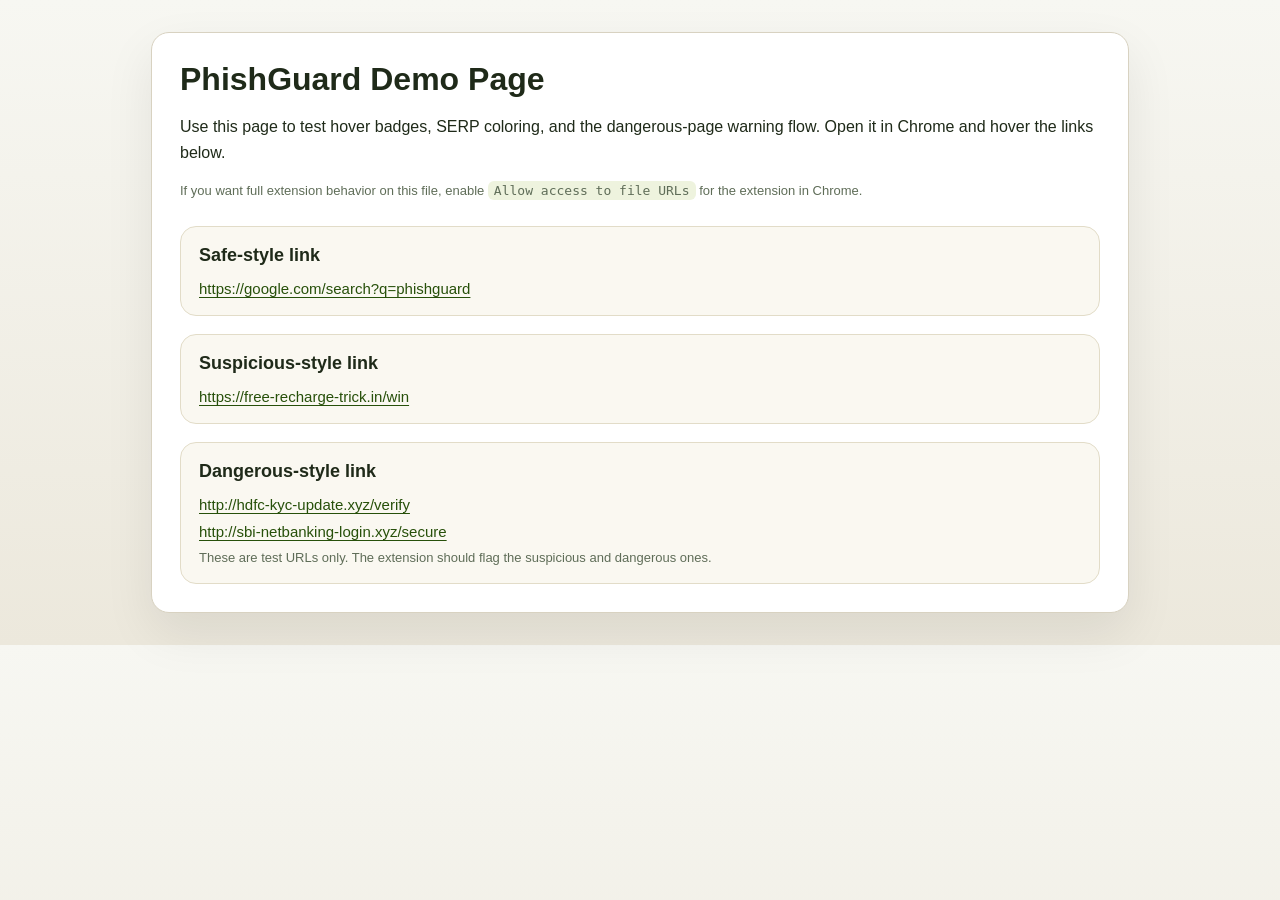
==== demo/index.html @ 567deca9 "Clarify dangerous warnings and add demo page" ====
<!DOCTYPE html>
<html lang="en">
<head>
  <meta charset="UTF-8" />
  <meta name="viewport" content="width=device-width, initial-scale=1.0" />
  <title>PhishGuard Demo</title>
  <style>
    body {
      margin: 0;
      font-family: Arial, Helvetica, sans-serif;
      background: linear-gradient(180deg, #f7f7f2, #ece8dc);
      color: #1f2a19;
      padding: 32px;
    }
    .card {
      max-width: 920px;
      margin: 0 auto;
      background: white;
      border-radius: 18px;
      box-shadow: 0 20px 50px rgba(0,0,0,0.08);
      padding: 28px;
      border: 1px solid #d8d2c1;
    }
    h1 { margin: 0 0 8px; }
    p { line-height: 1.6; }
    .demo-list { display: grid; gap: 18px; margin-top: 24px; }
    .demo-block {
      padding: 18px;
      border-radius: 16px;
      background: #faf8f1;
      border: 1px solid #e2dcc8;
    }
    .demo-block h2 { margin: 0 0 8px; font-size: 18px; }
    .demo-links { display: grid; gap: 10px; margin-top: 14px; }
    .demo-links a {
      display: inline-block;
      word-break: break-all;
      color: #27500A;
      text-decoration: underline;
      text-underline-offset: 3px;
      font-size: 15px;
    }
    .note {
      font-size: 13px;
      color: #5f6d58;
      margin-top: 10px;
    }
    code {
      background: #eef3de;
      padding: 2px 6px;
      border-radius: 6px;
    }
  </style>
</head>
<body>
  <div class="card">
    <h1>PhishGuard Demo Page</h1>
    <p>Use this page to test hover badges, SERP coloring, and the dangerous-page warning flow. Open it in Chrome and hover the links below.</p>
    <p class="note">If you want full extension behavior on this file, enable <code>Allow access to file URLs</code> for the extension in Chrome.</p>

    <div class="demo-list">
      <section class="demo-block">
        <h2>Safe-style link</h2>
        <div class="demo-links">
          <a href="https://google.com/search?q=phishguard">https://google.com/search?q=phishguard</a>
        </div>
      </section>

      <section class="demo-block">
        <h2>Suspicious-style link</h2>
        <div class="demo-links">
          <a href="https://free-recharge-trick.in/win">https://free-recharge-trick.in/win</a>
        </div>
      </section>

      <section class="demo-block">
        <h2>Dangerous-style link</h2>
        <div class="demo-links">
          <a href="http://hdfc-kyc-update.xyz/verify">http://hdfc-kyc-update.xyz/verify</a>
          <a href="http://sbi-netbanking-login.xyz/secure">http://sbi-netbanking-login.xyz/secure</a>
        </div>
        <div class="note">These are test URLs only. The extension should flag the suspicious and dangerous ones.</div>
      </section>
    </div>
  </div>
</body>
</html>
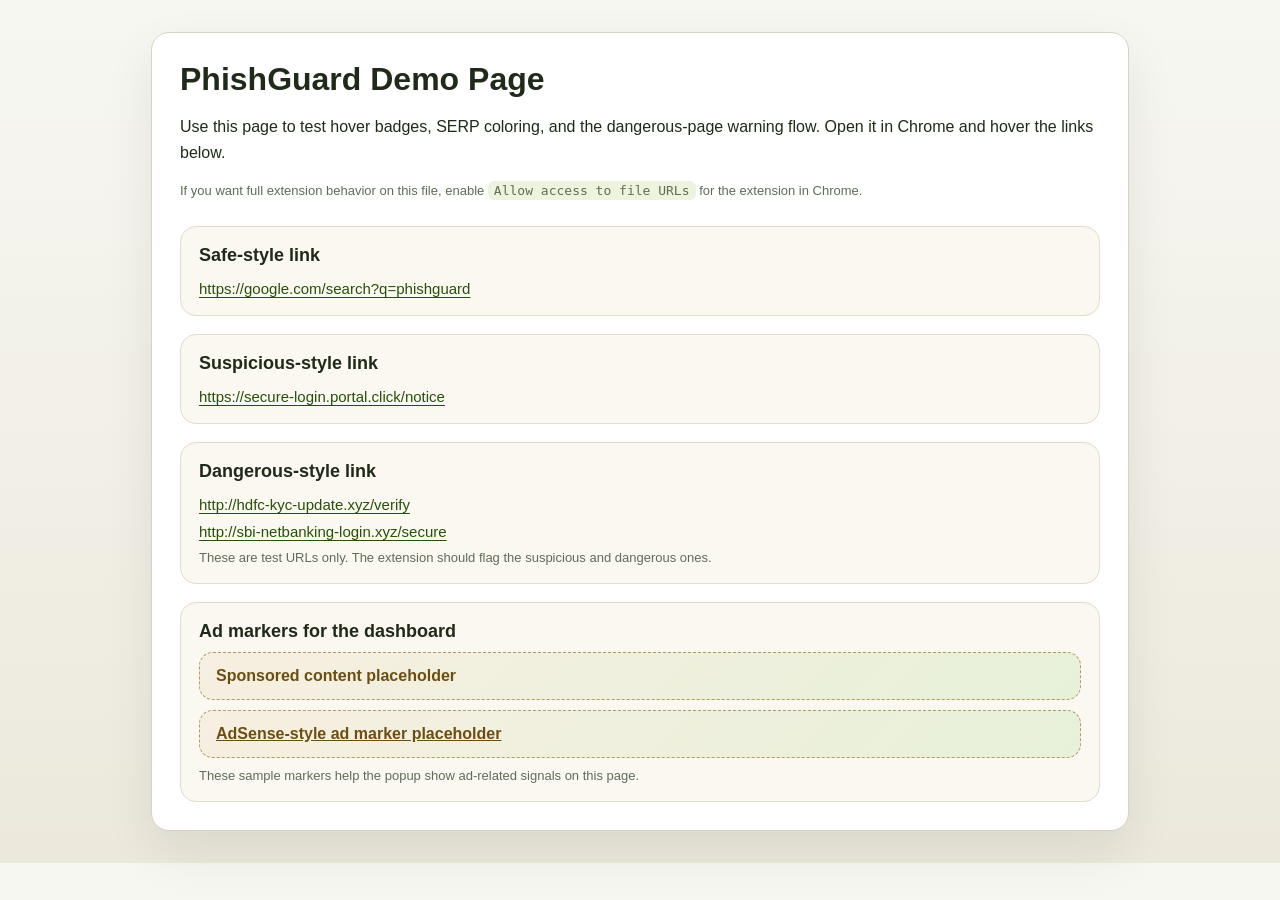
==== commit c6eca0bc: "Add page link signals to popup" ====
--- a/demo/index.html
+++ b/demo/index.html
@@ -40,6 +40,16 @@
       text-underline-offset: 3px;
       font-size: 15px;
     }
+    .demo-ad-slot {
+      display: block;
+      margin-top: 10px;
+      padding: 14px 16px;
+      border-radius: 14px;
+      background: linear-gradient(135deg, #f7efe1, #e7f1d9);
+      border: 1px dashed #b39a61;
+      color: #6b4f12;
+      font-weight: 700;
+    }
     .note {
       font-size: 13px;
       color: #5f6d58;
@@ -69,7 +79,7 @@
       <section class="demo-block">
         <h2>Suspicious-style link</h2>
         <div class="demo-links">
-          <a href="https://free-recharge-trick.in/win">https://free-recharge-trick.in/win</a>
+          <a href="https://secure-login.portal.click/notice">https://secure-login.portal.click/notice</a>
         </div>
       </section>
 
@@ -81,6 +91,13 @@
         </div>
         <div class="note">These are test URLs only. The extension should flag the suspicious and dangerous ones.</div>
       </section>
+
+      <section class="demo-block">
+        <h2>Ad markers for the dashboard</h2>
+        <div class="demo-ad-slot" data-ad-slot="demo-banner">Sponsored content placeholder</div>
+        <ins class="adsbygoogle demo-ad-slot">AdSense-style ad marker placeholder</ins>
+        <div class="note">These sample markers help the popup show ad-related signals on this page.</div>
+      </section>
     </div>
   </div>
 </body>
